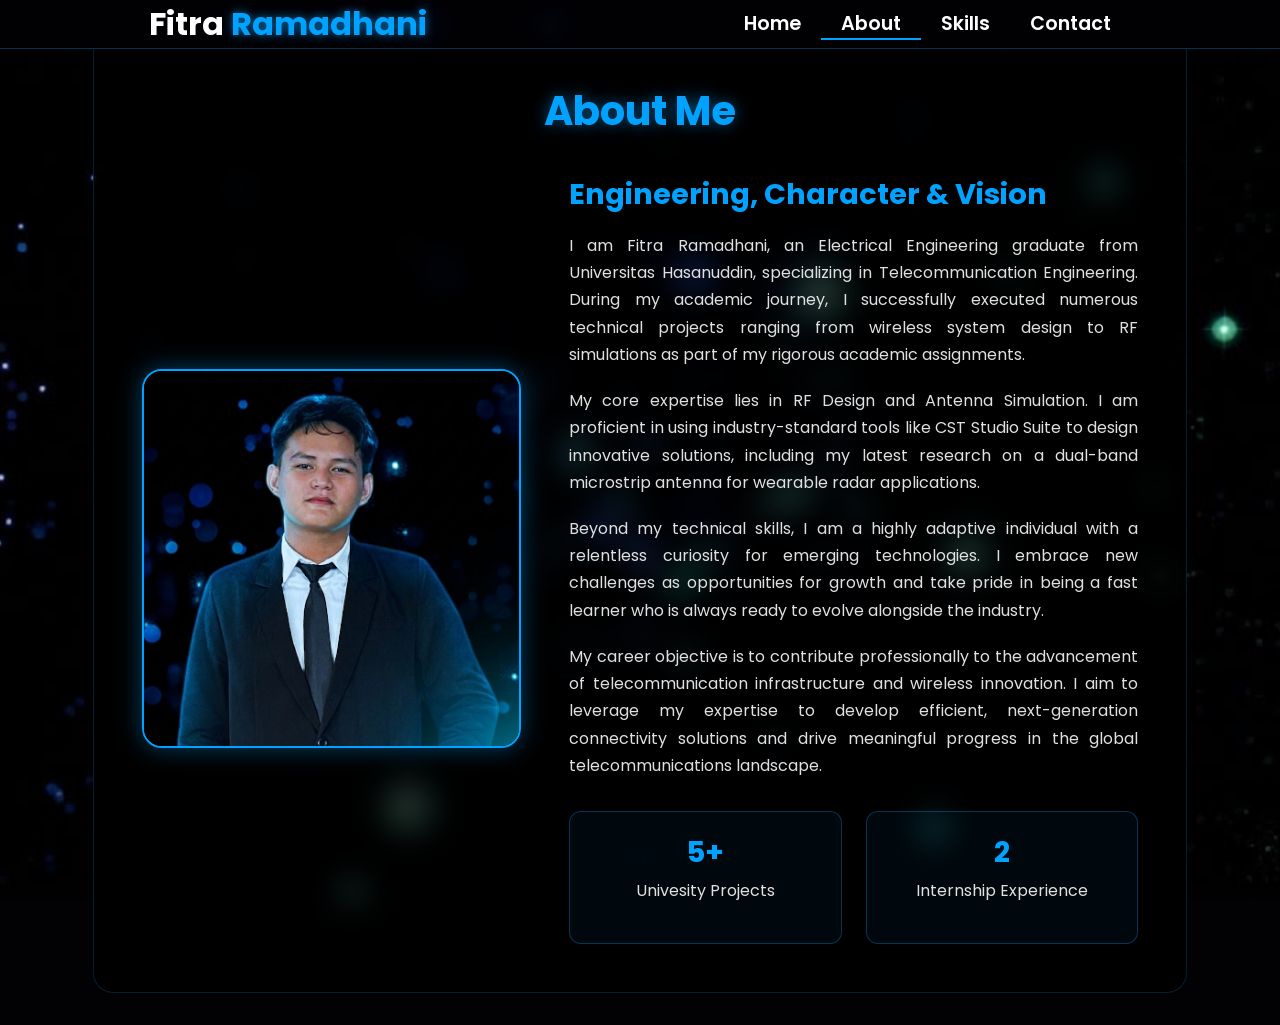
==== about.html @ 30876c9f "Cleanup: Remove Service menu from Index and ensure responsiveness" ====
<!DOCTYPE html>
<html lang="en">

<head>
    <meta charset="UTF-8">
    <meta name="viewport" content="width=device-width, initial-scale=1.0">
    <link rel="stylesheet" href="https://cdnjs.cloudflare.com/ajax/libs/font-awesome/6.5.1/css/all.min.css">
    <link rel="stylesheet" href="https://unpkg.com/aos@next/dist/aos.css" />

    <style>
        @import url("https://fonts.googleapis.com/css2?family=Poppins:wght@100;200;300;400;500;600;700&display=swap");

        * {
            padding: 0;
            margin: 0;
            font-family: "Poppins", sans-serif;
            box-sizing: border-box;
        }

        body {
            width: 100%;
            min-height: 100vh;
            background-image: url("./img/background.png");
            background-size: cover;
            background-position: center;
            background-attachment: fixed;
            overflow-x: hidden;
            position: relative;
            background-color: #020205;
        }

        /* Navigasi - Menyesuaikan tema Biru */
        nav {
        position: fixed;
        top: 0;
        width: 100%;
        background: rgba(2, 2, 5, 0.85); /* Semi-transparan */
        backdrop-filter: blur(12px);    /* Efek kaca */
        border-bottom: 1px solid rgba(0, 162, 255, 0.3); /* Border Biru Tipis */
        z-index: 1000;
        }

        .nav-container {
            width: 100%;
            height: 100%;
            display: flex;
            justify-content: space-around;
            align-items: center;
        }

        .logo {
            color: white;
            font-size: 2rem;
            font-weight: bold;
        }

        .logo span {
            color: #00a2ff;
            text-shadow: 0 0 10px rgba(0, 162, 255, 0.7);
        }

        .hamburg, .cancel {
            cursor: pointer;
            position: absolute;
            right: 15px;
            top: 10px;
            color: white;
            display: none;
            font-size: clamp(2.5rem, 0.5rem + 5vw, 3rem);
        }

        .nav-container .links {
            display: flex;
        }

        .nav-container .links a {
            font-size: 1.2rem;
            color: white;
            margin: 0 20px;
            text-decoration: none;
            font-weight: 550;
            transition: 0.3s linear;
        }

        .nav-container .links a:hover, .nav-container .links .active {
            color: #00a2ff;
            border-bottom: 2px solid #00a2ff;
        }

        .dropdown {
            z-index: 1000;
            position: fixed;
            top: 0;
            left: 0;
            right: 0;
            transform: translateY(-500px);
            width: 100%;
            height: auto;
            backdrop-filter: blur(8px) brightness(40%);
            box-shadow: 0 0 20px black;
            transition: 0.3s ease-in-out;
        }

        .dropdown .links a {
            display: flex;
            color: white;
            text-decoration: none;
            padding: 15px 0;
            justify-content: center;
            align-items: center;
        }

        .dropdown .links a:hover {
            background-color: #00a2ff;
        }

        /* About Section Styles - Tema Biru */
        .about-container {
            width: 100%;
            min-height: 90vh;
            display: flex;
            justify-content: center;
            align-items: center;
            padding: 2rem;
            position: relative;
        }

        .about-content {
            width: 90%;
            max-width: 1100px;
            background: rgba(0, 0, 0, 0.75);
            backdrop-filter: blur(15px);
            border-radius: 20px;
            padding: 3rem;
            color: white;
            border: 1px solid rgba(0, 162, 255, 0.2);
        }

        .about-header {
            text-align: center;
            margin-bottom: 2rem;
        }

        .about-header h1 {
            font-size: 2.5rem;
            color: #00a2ff;
            text-shadow: 0 0 15px rgba(0, 162, 255, 0.5);
            margin-bottom: 1rem;
        }

        .about-grid {
            display: grid;
            grid-template-columns: 1fr 1.5fr;
            gap: 3rem;
            align-items: center;
        }

        .about-image {
            width: 100%;
            aspect-ratio: 1;
            border-radius: 20px;
            overflow: hidden;
            border: 2px solid #00a2ff;
            box-shadow: 0 0 25px rgba(0, 162, 255, 0.4);
        }

        .about-image img {
            width: 100%;
            height: 100%;
            object-fit: cover;
            object-position: top;
        }

        .about-text h2 {
            color: #00a2ff;
            margin-bottom: 1rem;
            font-size: 1.8rem;
        }

        .about-text p {
            line-height: 1.7;
            margin-bottom: 1.2rem;
            color: #e0e0e0;
        }

        .stats {
            display: grid;
            grid-template-columns: repeat(2, 1fr);
            gap: 1.5rem;
            margin-top: 2rem;
        }

        .stat-item {
            background: rgba(0, 162, 255, 0.05);
            padding: 1.2rem;
            border-radius: 12px;
            text-align: center;
            border: 1px solid rgba(0, 162, 255, 0.3);
            transition: 0.3s;
            cursor: pointer;
        }

        .stat-item:hover {
            background: rgba(0, 162, 255, 0.15);
            transform: translateY(-5px);
            box-shadow: 0 0 15px rgba(0, 162, 255, 0.3);
        }

        .stat-item h3 {
            color: #00a2ff;
            font-size: 1.8rem;
            margin-bottom: 0.2rem;
        }

        /* Card Styles untuk Content Baru */
        .content-grid {
            display: grid;
            grid-template-columns: repeat(auto-fit, minmax(280px, 1fr));
            gap: 2rem;
            padding: 2rem 0;
        }

        .content-card {
            background: rgba(0, 162, 255, 0.05);
            border-radius: 15px;
            border: 1px solid rgba(0, 162, 255, 0.2);
            padding: 1.5rem;
            transition: 0.3s;
        }

        .back-button {
            display: inline-block;
            padding: 0.6rem 1.2rem;
            background: #00a2ff;
            color: white;
            border-radius: 5px;
            text-decoration: none;
            margin-bottom: 1.5rem;
        }

        @media (max-width: 884px) {
            .about-grid { grid-template-columns: 1fr; text-align: center; }
            .nav-container .links { display: none; }
            .hamburg { display: block; }
            .about-content { width: 95%; padding: 1.5rem; }
        }
    </style>
    <title>About - Fitra Ramadhani</title>
</head>

<body>
    <nav>
        <div class="nav-container">
            <div class="logo" data-aos="zoom-in" data-aos-duration="1500">
                Fitra <span>Ramadhani</span>
            </div>
            <div class="links">
                <div class="link" data-aos="fade-up" data-aos-duration="1500" data-aos-delay="100"><a href="index.html">Home</a></div>
                <div class="link active" data-aos="fade-up" data-aos-duration="1500" data-aos-delay="200"><a href="about.html">About</a></div>
                <div class="link" data-aos="fade-up" data-aos-duration="1500" data-aos-delay="300"><a href="skill.html">Skills</a></div>
                <div class="link" data-aos="fade-up" data-aos-duration="1500" data-aos-delay="500"><a href="contact.html">Contact</a></div>
            </div>
        </div>
        <i class="fa-solid fa-bars hamburg" onclick="hamburg()"></i>
        <div class="dropdown">
            <div class="links">
                <a href="index.html">Home</a>
                <a href="about.html">About</a>
                <a href="skill.html">Skills</a>
                <a href="service.html">Service</a>
                <a href="contact.html">Contact</a>
                <i class="fa-solid fa-xmark cancel" onclick="cancel()"></i>
            </div>
        </div>
    </nav>

    <div class="about-container">
        <div class="about-content" id="aboutContent">
            <div class="about-header" data-aos="fade-down" data-aos-duration="1500">
                <h1>About Me</h1>
            </div>

            <div class="about-grid">
                <div class="about-image" data-aos="fade-right" data-aos-duration="1500">
                    <img src="img/fitra_foto.jpg" alt="Fitra Ramadhani">
                </div>
                <div class="about-text" data-aos="fade-left" data-aos-duration="1500">
                <h2>Engineering, Character & Vision</h2>
                 <p style="text-align: justify;">
                     I am Fitra Ramadhani, an Electrical Engineering graduate from Universitas Hasanuddin, specializing in Telecommunication Engineering. During my academic journey, I successfully executed numerous technical projects ranging from wireless system design to RF simulations as part of my rigorous academic assignments.
                </p>
                <p style="text-align: justify;">
                    My core expertise lies in RF Design and Antenna Simulation. I am proficient in using industry-standard tools like CST Studio Suite to design innovative solutions, including my latest research on a dual-band microstrip antenna for wearable radar applications.
                </p>
                <p style="text-align: justify;">
                    Beyond my technical skills, I am a highly adaptive individual with a relentless curiosity for emerging technologies. I embrace new challenges as opportunities for growth and take pride in being a fast learner who is always ready to evolve alongside the industry.
                </p>
                <p style="text-align: justify;">
                 My career objective is to contribute professionally to the advancement of telecommunication infrastructure and wireless innovation. I aim to leverage my expertise to develop efficient, next-generation connectivity solutions and drive meaningful progress in the global telecommunications landscape.
                </p>

                    <div class="stats">
                        <div class="stat-item" data-aos="zoom-in" data-aos-delay="200" onclick="showProjects()">
                            <h3>5+</h3>
                            <p>Univesity Projects</p>
                        </div>
                        <div class="stat-item" data-aos="zoom-in" data-aos-delay="400" onclick="showExperience()">
                            <h3>2</h3>
                            <p>Internship Experience</p>
                        </div>
                    </div>
                </div>
            </div>
        </div>
    </div>

    <script src="https://unpkg.com/aos@next/dist/aos.js"></script>
    <script>
        AOS.init({ offset: 0 });

        function hamburg() { document.querySelector(".dropdown").style.transform = "translateY(0px)"; }
        function cancel() { document.querySelector(".dropdown").style.transform = "translateY(-500px)"; }

        function showProjects() {
    const aboutContent = document.getElementById('aboutContent');
    aboutContent.innerHTML = `
        <a href="about.html" class="back-button"><i class="fas fa-arrow-left"></i> Back</a>
        <div class="about-header" data-aos="fade-down"><h1>Technical Projects</h1></div>
        <div class="content-grid">
            <div class="content-card" data-aos="zoom-in" data-aos-delay="100">
                <h3 style="color: #00a2ff;"><i class="fas fa-satellite-dish"></i> Wearable Radar Antenna</h3>
                <p style="font-size: 0.9rem; margin-top: 5px; color: #aaa;">Apr 2025 - Mar 2026</p>
                <p style="text-align: justify; margin-top: 10px;">
                    Designed and fabricated a 2.4/5.8 GHz textile-based microstrip antenna for biomedical Doppler Radar. 
                    Optimized RF parameters (S11, Gain, Radiation Pattern) using <strong>CST Studio Suite</strong> and signal processing with MATLAB.
                </p>
                <a href="https://drive.google.com/file/d/1GwjJqLh9WIPq7xCtCMg2BJl02TJ6aSCq/view?usp=drivesdk" target="_blank" style="color: #00a2ff; text-decoration: none; font-size: 0.85rem;"><i class="fas fa-link"></i> View Project</a>
            </div>

            <div class="content-card" data-aos="zoom-in" data-aos-delay="200">
                <h3 style="color: #00a2ff;"><i class="fas fa-seedling"></i> IoT Automated Irrigation</h3>
                <p style="font-size: 0.9rem; margin-top: 5px; color: #aaa;">Feb 2025 - Jan 2026</p>
                <p style="text-align: justify; margin-top: 10px;">
                    Developed an end-to-end smart system using <strong>ESP32</strong> and C++ for real-time environmental monitoring. 
                    Integrated cloud transmission via TCP/IP to Blynk platform. Project officially registered for Intellectual Property Rights (HAKI).
                </p>
                <a href="https://drive.google.com/drive/folders/1y-k-Jf9e0nIULMdLLx1Ht9SujVCRx3xr" target="_blank" style="color: #00a2ff; text-decoration: none; font-size: 0.85rem;"><i class="fas fa-link"></i> View Project</a>
            </div>

            <div class="content-card" data-aos="zoom-in" data-aos-delay="300">
                <h3 style="color: #00a2ff;"><i class="fas fa-satellite"></i> Waveguide for Satellite</h3>
                <p style="font-size: 0.9rem; margin-top: 5px; color: #aaa;">Aug 2024 - Nov 2024</p>
                <p style="text-align: justify; margin-top: 10px;">
                    Technical design and optimization of a <strong>Rectangular Waveguide (8-14 GHz)</strong> for satellite downlink. 
                    Focused on integrating feed horns to maximize power distribution efficiency and radiation precision.
                </p>
                <a href="https://drive.google.com/file/d/1UuYe6tPhQhGoB0SQlt1J6uwA48VTvOps/view?usp=drivesdk" target="_blank" style="color: #00a2ff; text-decoration: none; font-size: 0.85rem;"><i class="fas fa-link"></i> View Project</a>
            </div>

            <div class="content-card" data-aos="zoom-in" data-aos-delay="400">
                <h3 style="color: #00a2ff;"><i class="fas fa-plane"></i> Triangular Array for UAV</h3>
                <p style="font-size: 0.9rem; margin-top: 5px; color: #aaa;">Aug 2024 - Dec 2024</p>
                <p style="text-align: justify; margin-top: 10px;">
                    Designed a 1.09 GHz 1x2 Triangular Microstrip Array Antenna for UAV downlink. 
                    Achieved a compact and lightweight design suitable for stable high-altitude data communication systems.
                </p>
                <a href="https://drive.google.com/file/d/1HpFKJbrlvkJS9GZM2DplZcv85PXoB3CR/view?usp=drivesdk" target="_blank" style="color: #00a2ff; text-decoration: none; font-size: 0.85rem;"><i class="fas fa-link"></i> View Project</a>
            </div>

            <div class="content-card" data-aos="zoom-in" data-aos-delay="500">
                <h3 style="color: #00a2ff;"><i class="fas fa-network-wired"></i> FTTH GPON Analysis</h3>
                <p style="font-size: 0.9rem; margin-top: 5px; color: #aaa;">Apr 2025 - Jul 2025</p>
                <p style="text-align: justify; margin-top: 10px;">
                    Technical feasibility study and broadband network design using <strong>GPON technology</strong>. 
                    Validated network quality and performance standards using <strong>OptiSystem</strong> simulations for residential areas.
                </p>
                <a href="https://docs.google.com/document/d/1FA26O0YLKLvs3Ofo6wm7HTkH-nO6iKVA/edit?usp=drivesdk" target="_blank" style="color: #00a2ff; text-decoration: none; font-size: 0.85rem;"><i class="fas fa-link"></i> View Project</a>
            </div>
        </div>
    `;
    AOS.refresh();
}

function showExperience() {
    const aboutContent = document.getElementById('aboutContent');
    aboutContent.innerHTML = `
        <a href="about.html" class="back-button"><i class="fas fa-arrow-left"></i> Back</a>
        <div class="about-header" data-aos="fade-down">
            <h1>Professional Experience</h1>
        </div>
        <div class="content-grid">
            
            <div class="content-card" data-aos="fade-up" data-aos-delay="100">
                <h3 style="color: #00a2ff;"><i class="fas fa-plane-departure"></i> Assistant Engineer Intern</h3>
                <h4 style="color: #fff; margin-top: 5px;">AirNav Indonesia - MATSC Branch</h4>
                <p style="font-size: 0.8rem; color: #888;">Dec 2024 - Feb 2025 | Part-Time</p>
                <p style="text-align: justify; margin-top: 10px; font-size: 0.95rem;">
                    Contributed to the maintenance and optimization of aviation technical infrastructure, including navigation systems 
                    (VOR, DME, ILS), ATC automation, and telecommunication networks. Responsibilities included performance monitoring, 
                    system troubleshooting, and testing radio and antenna equipment to ensure compliance with aviation safety and 
                    efficiency standards.
                </p>
            </div>

            <div class="content-card" data-aos="fade-up" data-aos-delay="200">
                <h3 style="color: #00a2ff;"><i class="fas fa-network-wired"></i> Assistant Engineer</h3>
                <h4 style="color: #fff; margin-top: 5px;">PT Trans Nasional Teknologi</h4>
                <p style="font-size: 0.8rem; color: #888;">Jun 2021 - Oct 2021 | Part-Time</p>
                <p style="text-align: justify; margin-top: 10px; font-size: 0.95rem;">
                    Engaged in network infrastructure processing and maintenance, covering Fiber Optic installation, wireless network 
                    setup, and configuration of <strong>Cisco & MikroTik</strong> devices. Managed connectivity stability, 
                    conducted site surveys for expansion planning, and developed technical documentation including network 
                    topology diagrams.
                </p>
            </div>

        </div>
    `;
    AOS.refresh();
}

    </script>
</body>
</html>
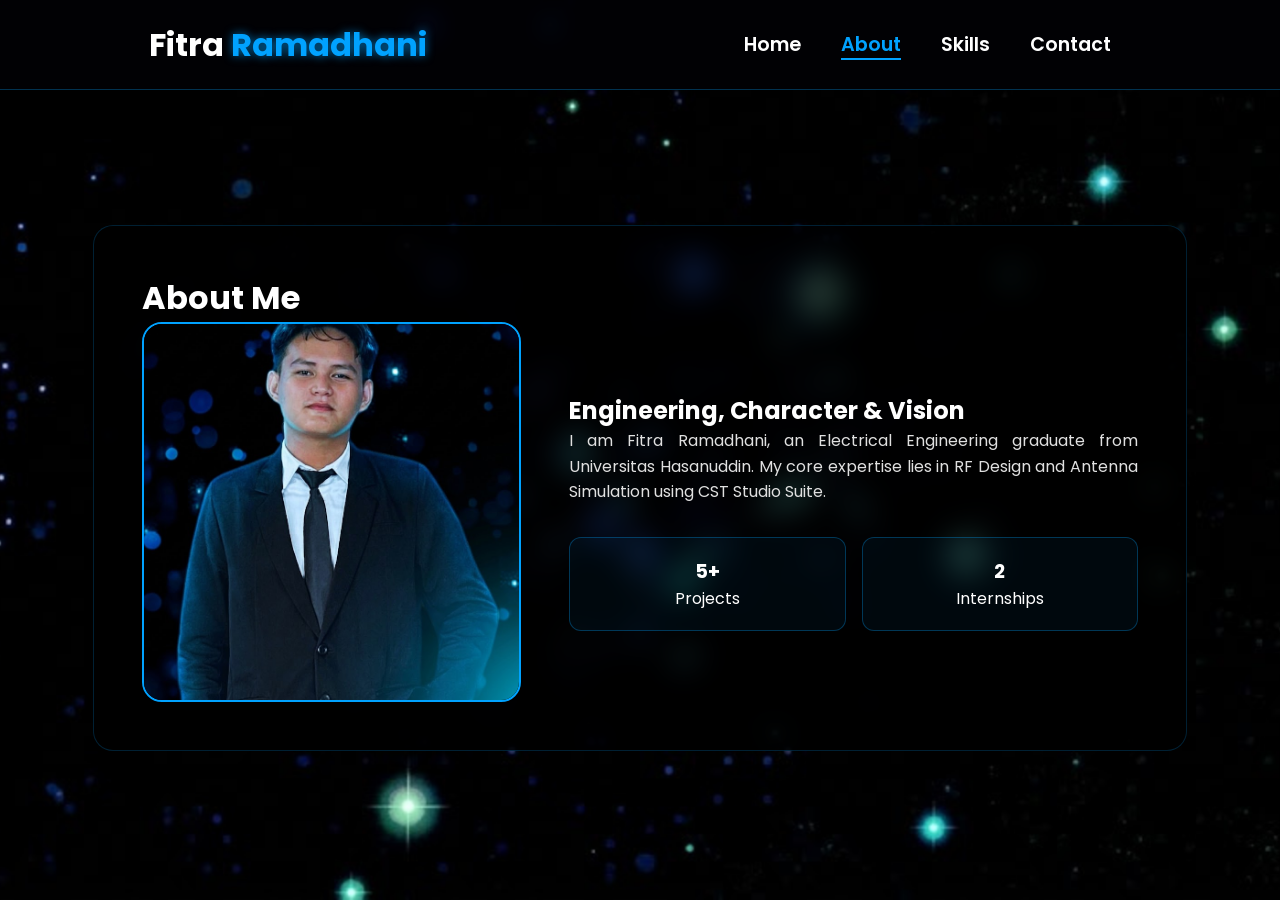
==== commit 5a1a01cc: "Final Fix: Navigation and Mobile Responsiveness" ====
--- a/about.html
+++ b/about.html
@@ -1,264 +1,54 @@
 <!DOCTYPE html>
 <html lang="en">
-
 <head>
     <meta charset="UTF-8">
     <meta name="viewport" content="width=device-width, initial-scale=1.0">
     <link rel="stylesheet" href="https://cdnjs.cloudflare.com/ajax/libs/font-awesome/6.5.1/css/all.min.css">
     <link rel="stylesheet" href="https://unpkg.com/aos@next/dist/aos.css" />
-
     <style>
         @import url("https://fonts.googleapis.com/css2?family=Poppins:wght@100;200;300;400;500;600;700&display=swap");
+        * { padding: 0; margin: 0; font-family: "Poppins", sans-serif; box-sizing: border-box; }
+        body { width: 100%; min-height: 100vh; background: #020205 url("./img/background.png") no-repeat center center fixed; background-size: cover; overflow-x: hidden; }
+        
+        nav { position: fixed; top: 0; width: 100%; background: rgba(2, 2, 5, 0.85); backdrop-filter: blur(12px); border-bottom: 1px solid rgba(0, 162, 255, 0.3); z-index: 1000; height: 10vh; display: flex; align-items: center; }
+        .nav-container { width: 100%; display: flex; justify-content: space-around; align-items: center; }
+        .logo { color: white; font-size: 2rem; font-weight: bold; }
+        .logo span { color: #00a2ff; text-shadow: 0 0 10px rgba(0, 162, 255, 0.7); }
+        .nav-container .links { display: flex; }
+        .nav-container .links a { font-size: 1.2rem; color: white; margin: 0 20px; text-decoration: none; font-weight: 550; transition: 0.3s; }
+        .nav-container .links .active a { color: #00a2ff; border-bottom: 2px solid #00a2ff; }
 
-        * {
-            padding: 0;
-            margin: 0;
-            font-family: "Poppins", sans-serif;
-            box-sizing: border-box;
-        }
+        .about-container { width: 100%; min-height: 100vh; display: flex; justify-content: center; align-items: center; padding: 12vh 2rem 2rem; }
+        .about-content { width: 90%; max-width: 1100px; background: rgba(0, 0, 0, 0.75); backdrop-filter: blur(15px); border-radius: 20px; padding: 3rem; color: white; border: 1px solid rgba(0, 162, 255, 0.2); }
+        .about-grid { display: grid; grid-template-columns: 1fr 1.5fr; gap: 3rem; align-items: center; }
+        .about-image { width: 100%; aspect-ratio: 1; border-radius: 20px; overflow: hidden; border: 2px solid #00a2ff; }
+        .about-image img { width: 100%; height: 100%; object-fit: cover; }
+        
+        .stat-item { background: rgba(0, 162, 255, 0.05); padding: 1.2rem; border-radius: 12px; text-align: center; border: 1px solid rgba(0, 162, 255, 0.3); cursor: pointer; transition: 0.3s; }
+        .stat-item:hover { background: rgba(0, 162, 255, 0.15); transform: translateY(-5px); }
+        
+        .content-grid { display: grid; grid-template-columns: repeat(auto-fit, minmax(280px, 1fr)); gap: 2rem; margin-top: 2rem; }
+        .content-card { background: rgba(0, 162, 255, 0.05); border-radius: 15px; border: 1px solid rgba(0, 162, 255, 0.2); padding: 1.5rem; }
+        .back-button { display: inline-block; padding: 0.6rem 1.2rem; background: #00a2ff; color: white; border-radius: 5px; text-decoration: none; margin-bottom: 1.5rem; }
 
-        body {
-            width: 100%;
-            min-height: 100vh;
-            background-image: url("./img/background.png");
-            background-size: cover;
-            background-position: center;
-            background-attachment: fixed;
-            overflow-x: hidden;
-            position: relative;
-            background-color: #020205;
-        }
+        .hamburg, .cancel { cursor: pointer; color: white; display: none; font-size: 2.5rem; }
+        .dropdown { z-index: 1001; position: fixed; top: 0; left: 0; width: 100%; transform: translateY(-100%); background: rgba(2, 2, 5, 0.95); backdrop-filter: blur(8px); transition: 0.3s; }
+        .dropdown .links { display: flex; flex-direction: column; align-items: center; padding: 2rem; }
+        .dropdown .links a { color: white; text-decoration: none; padding: 15px; font-size: 1.5rem; }
 
-        /* Navigasi - Menyesuaikan tema Biru */
-        nav {
-        position: fixed;
-        top: 0;
-        width: 100%;
-        background: rgba(2, 2, 5, 0.85); /* Semi-transparan */
-        backdrop-filter: blur(12px);    /* Efek kaca */
-        border-bottom: 1px solid rgba(0, 162, 255, 0.3); /* Border Biru Tipis */
-        z-index: 1000;
-        }
-
-        .nav-container {
-            width: 100%;
-            height: 100%;
-            display: flex;
-            justify-content: space-around;
-            align-items: center;
-        }
-
-        .logo {
-            color: white;
-            font-size: 2rem;
-            font-weight: bold;
-        }
-
-        .logo span {
-            color: #00a2ff;
-            text-shadow: 0 0 10px rgba(0, 162, 255, 0.7);
-        }
-
-        .hamburg, .cancel {
-            cursor: pointer;
-            position: absolute;
-            right: 15px;
-            top: 10px;
-            color: white;
-            display: none;
-            font-size: clamp(2.5rem, 0.5rem + 5vw, 3rem);
-        }
-
-        .nav-container .links {
-            display: flex;
-        }
-
-        .nav-container .links a {
-            font-size: 1.2rem;
-            color: white;
-            margin: 0 20px;
-            text-decoration: none;
-            font-weight: 550;
-            transition: 0.3s linear;
-        }
-
-        .nav-container .links a:hover, .nav-container .links .active {
-            color: #00a2ff;
-            border-bottom: 2px solid #00a2ff;
-        }
-
-        .dropdown {
-            z-index: 1000;
-            position: fixed;
-            top: 0;
-            left: 0;
-            right: 0;
-            transform: translateY(-500px);
-            width: 100%;
-            height: auto;
-            backdrop-filter: blur(8px) brightness(40%);
-            box-shadow: 0 0 20px black;
-            transition: 0.3s ease-in-out;
-        }
-
-        .dropdown .links a {
-            display: flex;
-            color: white;
-            text-decoration: none;
-            padding: 15px 0;
-            justify-content: center;
-            align-items: center;
-        }
-
-        .dropdown .links a:hover {
-            background-color: #00a2ff;
-        }
-
-        /* About Section Styles - Tema Biru */
-        .about-container {
-            width: 100%;
-            min-height: 90vh;
-            display: flex;
-            justify-content: center;
-            align-items: center;
-            padding: 2rem;
-            position: relative;
-        }
-
-        .about-content {
-            width: 90%;
-            max-width: 1100px;
-            background: rgba(0, 0, 0, 0.75);
-            backdrop-filter: blur(15px);
-            border-radius: 20px;
-            padding: 3rem;
-            color: white;
-            border: 1px solid rgba(0, 162, 255, 0.2);
-        }
-
-        .about-header {
-            text-align: center;
-            margin-bottom: 2rem;
-        }
-
-        .about-header h1 {
-            font-size: 2.5rem;
-            color: #00a2ff;
-            text-shadow: 0 0 15px rgba(0, 162, 255, 0.5);
-            margin-bottom: 1rem;
-        }
-
-        .about-grid {
-            display: grid;
-            grid-template-columns: 1fr 1.5fr;
-            gap: 3rem;
-            align-items: center;
-        }
-
-        .about-image {
-            width: 100%;
-            aspect-ratio: 1;
-            border-radius: 20px;
-            overflow: hidden;
-            border: 2px solid #00a2ff;
-            box-shadow: 0 0 25px rgba(0, 162, 255, 0.4);
-        }
-
-        .about-image img {
-            width: 100%;
-            height: 100%;
-            object-fit: cover;
-            object-position: top;
-        }
-
-        .about-text h2 {
-            color: #00a2ff;
-            margin-bottom: 1rem;
-            font-size: 1.8rem;
-        }
-
-        .about-text p {
-            line-height: 1.7;
-            margin-bottom: 1.2rem;
-            color: #e0e0e0;
-        }
-
-        .stats {
-            display: grid;
-            grid-template-columns: repeat(2, 1fr);
-            gap: 1.5rem;
-            margin-top: 2rem;
-        }
-
-        .stat-item {
-            background: rgba(0, 162, 255, 0.05);
-            padding: 1.2rem;
-            border-radius: 12px;
-            text-align: center;
-            border: 1px solid rgba(0, 162, 255, 0.3);
-            transition: 0.3s;
-            cursor: pointer;
-        }
-
-        .stat-item:hover {
-            background: rgba(0, 162, 255, 0.15);
-            transform: translateY(-5px);
-            box-shadow: 0 0 15px rgba(0, 162, 255, 0.3);
-        }
-
-        .stat-item h3 {
-            color: #00a2ff;
-            font-size: 1.8rem;
-            margin-bottom: 0.2rem;
-        }
-
-        /* Card Styles untuk Content Baru */
-        .content-grid {
-            display: grid;
-            grid-template-columns: repeat(auto-fit, minmax(280px, 1fr));
-            gap: 2rem;
-            padding: 2rem 0;
-        }
-
-        .content-card {
-            background: rgba(0, 162, 255, 0.05);
-            border-radius: 15px;
-            border: 1px solid rgba(0, 162, 255, 0.2);
-            padding: 1.5rem;
-            transition: 0.3s;
-        }
-
-        .back-button {
-            display: inline-block;
-            padding: 0.6rem 1.2rem;
-            background: #00a2ff;
-            color: white;
-            border-radius: 5px;
-            text-decoration: none;
-            margin-bottom: 1.5rem;
-        }
-
-        @media (max-width: 884px) {
-            .about-grid { grid-template-columns: 1fr; text-align: center; }
-            .nav-container .links { display: none; }
-            .hamburg { display: block; }
-            .about-content { width: 95%; padding: 1.5rem; }
-        }
+        @media (max-width: 884px) { .about-grid { grid-template-columns: 1fr; text-align: center; } .nav-container .links { display: none; } .hamburg { display: block; position: absolute; right: 20px; } }
     </style>
     <title>About - Fitra Ramadhani</title>
 </head>
-
 <body>
     <nav>
         <div class="nav-container">
-            <div class="logo" data-aos="zoom-in" data-aos-duration="1500">
-                Fitra <span>Ramadhani</span>
-            </div>
+            <div class="logo">Fitra <span>Ramadhani</span></div>
             <div class="links">
-                <div class="link" data-aos="fade-up" data-aos-duration="1500" data-aos-delay="100"><a href="index.html">Home</a></div>
-                <div class="link active" data-aos="fade-up" data-aos-duration="1500" data-aos-delay="200"><a href="about.html">About</a></div>
-                <div class="link" data-aos="fade-up" data-aos-duration="1500" data-aos-delay="300"><a href="skill.html">Skills</a></div>
-                <div class="link" data-aos="fade-up" data-aos-duration="1500" data-aos-delay="500"><a href="contact.html">Contact</a></div>
+                <div class="link"><a href="index.html">Home</a></div>
+                <div class="link active"><a href="about.html">About</a></div>
+                <div class="link"><a href="skill.html">Skills</a></div>
+                <div class="link"><a href="contact.html">Contact</a></div>
             </div>
         </div>
         <i class="fa-solid fa-bars hamburg" onclick="hamburg()"></i>
@@ -267,7 +57,6 @@
                 <a href="index.html">Home</a>
                 <a href="about.html">About</a>
                 <a href="skill.html">Skills</a>
-                <a href="service.html">Service</a>
                 <a href="contact.html">Contact</a>
                 <i class="fa-solid fa-xmark cancel" onclick="cancel()"></i>
             </div>
@@ -276,38 +65,15 @@
 
     <div class="about-container">
         <div class="about-content" id="aboutContent">
-            <div class="about-header" data-aos="fade-down" data-aos-duration="1500">
-                <h1>About Me</h1>
-            </div>
-
+            <div class="about-header" data-aos="fade-down"><h1>About Me</h1></div>
             <div class="about-grid">
-                <div class="about-image" data-aos="fade-right" data-aos-duration="1500">
-                    <img src="img/fitra_foto.jpg" alt="Fitra Ramadhani">
-                </div>
-                <div class="about-text" data-aos="fade-left" data-aos-duration="1500">
-                <h2>Engineering, Character & Vision</h2>
-                 <p style="text-align: justify;">
-                     I am Fitra Ramadhani, an Electrical Engineering graduate from Universitas Hasanuddin, specializing in Telecommunication Engineering. During my academic journey, I successfully executed numerous technical projects ranging from wireless system design to RF simulations as part of my rigorous academic assignments.
-                </p>
-                <p style="text-align: justify;">
-                    My core expertise lies in RF Design and Antenna Simulation. I am proficient in using industry-standard tools like CST Studio Suite to design innovative solutions, including my latest research on a dual-band microstrip antenna for wearable radar applications.
-                </p>
-                <p style="text-align: justify;">
-                    Beyond my technical skills, I am a highly adaptive individual with a relentless curiosity for emerging technologies. I embrace new challenges as opportunities for growth and take pride in being a fast learner who is always ready to evolve alongside the industry.
-                </p>
-                <p style="text-align: justify;">
-                 My career objective is to contribute professionally to the advancement of telecommunication infrastructure and wireless innovation. I aim to leverage my expertise to develop efficient, next-generation connectivity solutions and drive meaningful progress in the global telecommunications landscape.
-                </p>
-
-                    <div class="stats">
-                        <div class="stat-item" data-aos="zoom-in" data-aos-delay="200" onclick="showProjects()">
-                            <h3>5+</h3>
-                            <p>Univesity Projects</p>
-                        </div>
-                        <div class="stat-item" data-aos="zoom-in" data-aos-delay="400" onclick="showExperience()">
-                            <h3>2</h3>
-                            <p>Internship Experience</p>
-                        </div>
+                <div class="about-image" data-aos="fade-right"><img src="img/fitra_foto.jpg" alt="Fitra"></div>
+                <div class="about-text" data-aos="fade-left">
+                    <h2>Engineering, Character & Vision</h2>
+                    <p style="text-align: justify; color: #e0e0e0; line-height: 1.6;">I am Fitra Ramadhani, an Electrical Engineering graduate from Universitas Hasanuddin. My core expertise lies in RF Design and Antenna Simulation using CST Studio Suite.</p>
+                    <div class="stats" style="display: grid; grid-template-columns: 1fr 1fr; gap: 1rem; margin-top: 2rem;">
+                        <div class="stat-item" onclick="showProjects()"><h3>5+</h3><p>Projects</p></div>
+                        <div class="stat-item" onclick="showExperience()"><h3>2</h3><p>Internships</p></div>
                     </div>
                 </div>
             </div>
@@ -317,108 +83,29 @@
     <script src="https://unpkg.com/aos@next/dist/aos.js"></script>
     <script>
         AOS.init({ offset: 0 });
-
         function hamburg() { document.querySelector(".dropdown").style.transform = "translateY(0px)"; }
-        function cancel() { document.querySelector(".dropdown").style.transform = "translateY(-500px)"; }
+        function cancel() { document.querySelector(".dropdown").style.transform = "translateY(-100%)"; }
 
         function showProjects() {
-    const aboutContent = document.getElementById('aboutContent');
-    aboutContent.innerHTML = `
-        <a href="about.html" class="back-button"><i class="fas fa-arrow-left"></i> Back</a>
-        <div class="about-header" data-aos="fade-down"><h1>Technical Projects</h1></div>
-        <div class="content-grid">
-            <div class="content-card" data-aos="zoom-in" data-aos-delay="100">
-                <h3 style="color: #00a2ff;"><i class="fas fa-satellite-dish"></i> Wearable Radar Antenna</h3>
-                <p style="font-size: 0.9rem; margin-top: 5px; color: #aaa;">Apr 2025 - Mar 2026</p>
-                <p style="text-align: justify; margin-top: 10px;">
-                    Designed and fabricated a 2.4/5.8 GHz textile-based microstrip antenna for biomedical Doppler Radar. 
-                    Optimized RF parameters (S11, Gain, Radiation Pattern) using <strong>CST Studio Suite</strong> and signal processing with MATLAB.
-                </p>
-                <a href="https://drive.google.com/file/d/1GwjJqLh9WIPq7xCtCMg2BJl02TJ6aSCq/view?usp=drivesdk" target="_blank" style="color: #00a2ff; text-decoration: none; font-size: 0.85rem;"><i class="fas fa-link"></i> View Project</a>
-            </div>
+            document.getElementById('aboutContent').innerHTML = `
+                <a href="about.html" class="back-button"><i class="fas fa-arrow-left"></i> Back</a>
+                <div class="about-header"><h1>Technical Projects</h1></div>
+                <div class="content-grid">
+                    <div class="content-card"><h3>Wearable Radar Antenna</h3><p>Designed 2.4/5.8 GHz antenna using CST Studio.</p></div>
+                    <div class="content-card"><h3>IoT Automated Irrigation</h3><p>ESP32 based smart system.</p></div>
+                </div>`;
+            AOS.refresh();
+        }
 
-            <div class="content-card" data-aos="zoom-in" data-aos-delay="200">
-                <h3 style="color: #00a2ff;"><i class="fas fa-seedling"></i> IoT Automated Irrigation</h3>
-                <p style="font-size: 0.9rem; margin-top: 5px; color: #aaa;">Feb 2025 - Jan 2026</p>
-                <p style="text-align: justify; margin-top: 10px;">
-                    Developed an end-to-end smart system using <strong>ESP32</strong> and C++ for real-time environmental monitoring. 
-                    Integrated cloud transmission via TCP/IP to Blynk platform. Project officially registered for Intellectual Property Rights (HAKI).
-                </p>
-                <a href="https://drive.google.com/drive/folders/1y-k-Jf9e0nIULMdLLx1Ht9SujVCRx3xr" target="_blank" style="color: #00a2ff; text-decoration: none; font-size: 0.85rem;"><i class="fas fa-link"></i> View Project</a>
-            </div>
-
-            <div class="content-card" data-aos="zoom-in" data-aos-delay="300">
-                <h3 style="color: #00a2ff;"><i class="fas fa-satellite"></i> Waveguide for Satellite</h3>
-                <p style="font-size: 0.9rem; margin-top: 5px; color: #aaa;">Aug 2024 - Nov 2024</p>
-                <p style="text-align: justify; margin-top: 10px;">
-                    Technical design and optimization of a <strong>Rectangular Waveguide (8-14 GHz)</strong> for satellite downlink. 
-                    Focused on integrating feed horns to maximize power distribution efficiency and radiation precision.
-                </p>
-                <a href="https://drive.google.com/file/d/1UuYe6tPhQhGoB0SQlt1J6uwA48VTvOps/view?usp=drivesdk" target="_blank" style="color: #00a2ff; text-decoration: none; font-size: 0.85rem;"><i class="fas fa-link"></i> View Project</a>
-            </div>
-
-            <div class="content-card" data-aos="zoom-in" data-aos-delay="400">
-                <h3 style="color: #00a2ff;"><i class="fas fa-plane"></i> Triangular Array for UAV</h3>
-                <p style="font-size: 0.9rem; margin-top: 5px; color: #aaa;">Aug 2024 - Dec 2024</p>
-                <p style="text-align: justify; margin-top: 10px;">
-                    Designed a 1.09 GHz 1x2 Triangular Microstrip Array Antenna for UAV downlink. 
-                    Achieved a compact and lightweight design suitable for stable high-altitude data communication systems.
-                </p>
-                <a href="https://drive.google.com/file/d/1HpFKJbrlvkJS9GZM2DplZcv85PXoB3CR/view?usp=drivesdk" target="_blank" style="color: #00a2ff; text-decoration: none; font-size: 0.85rem;"><i class="fas fa-link"></i> View Project</a>
-            </div>
-
-            <div class="content-card" data-aos="zoom-in" data-aos-delay="500">
-                <h3 style="color: #00a2ff;"><i class="fas fa-network-wired"></i> FTTH GPON Analysis</h3>
-                <p style="font-size: 0.9rem; margin-top: 5px; color: #aaa;">Apr 2025 - Jul 2025</p>
-                <p style="text-align: justify; margin-top: 10px;">
-                    Technical feasibility study and broadband network design using <strong>GPON technology</strong>. 
-                    Validated network quality and performance standards using <strong>OptiSystem</strong> simulations for residential areas.
-                </p>
-                <a href="https://docs.google.com/document/d/1FA26O0YLKLvs3Ofo6wm7HTkH-nO6iKVA/edit?usp=drivesdk" target="_blank" style="color: #00a2ff; text-decoration: none; font-size: 0.85rem;"><i class="fas fa-link"></i> View Project</a>
-            </div>
-        </div>
-    `;
-    AOS.refresh();
-}
-
-function showExperience() {
-    const aboutContent = document.getElementById('aboutContent');
-    aboutContent.innerHTML = `
-        <a href="about.html" class="back-button"><i class="fas fa-arrow-left"></i> Back</a>
-        <div class="about-header" data-aos="fade-down">
-            <h1>Professional Experience</h1>
-        </div>
-        <div class="content-grid">
-            
-            <div class="content-card" data-aos="fade-up" data-aos-delay="100">
-                <h3 style="color: #00a2ff;"><i class="fas fa-plane-departure"></i> Assistant Engineer Intern</h3>
-                <h4 style="color: #fff; margin-top: 5px;">AirNav Indonesia - MATSC Branch</h4>
-                <p style="font-size: 0.8rem; color: #888;">Dec 2024 - Feb 2025 | Part-Time</p>
-                <p style="text-align: justify; margin-top: 10px; font-size: 0.95rem;">
-                    Contributed to the maintenance and optimization of aviation technical infrastructure, including navigation systems 
-                    (VOR, DME, ILS), ATC automation, and telecommunication networks. Responsibilities included performance monitoring, 
-                    system troubleshooting, and testing radio and antenna equipment to ensure compliance with aviation safety and 
-                    efficiency standards.
-                </p>
-            </div>
-
-            <div class="content-card" data-aos="fade-up" data-aos-delay="200">
-                <h3 style="color: #00a2ff;"><i class="fas fa-network-wired"></i> Assistant Engineer</h3>
-                <h4 style="color: #fff; margin-top: 5px;">PT Trans Nasional Teknologi</h4>
-                <p style="font-size: 0.8rem; color: #888;">Jun 2021 - Oct 2021 | Part-Time</p>
-                <p style="text-align: justify; margin-top: 10px; font-size: 0.95rem;">
-                    Engaged in network infrastructure processing and maintenance, covering Fiber Optic installation, wireless network 
-                    setup, and configuration of <strong>Cisco & MikroTik</strong> devices. Managed connectivity stability, 
-                    conducted site surveys for expansion planning, and developed technical documentation including network 
-                    topology diagrams.
-                </p>
-            </div>
-
-        </div>
-    `;
-    AOS.refresh();
-}
-
+        function showExperience() {
+            document.getElementById('aboutContent').innerHTML = `
+                <a href="about.html" class="back-button"><i class="fas fa-arrow-left"></i> Back</a>
+                <div class="about-header"><h1>Experience</h1></div>
+                <div class="content-grid">
+                    <div class="content-card"><h3>AirNav Indonesia</h3><p>Assistant Engineer Intern.</p></div>
+                </div>`;
+            AOS.refresh();
+        }
     </script>
 </body>
 </html>
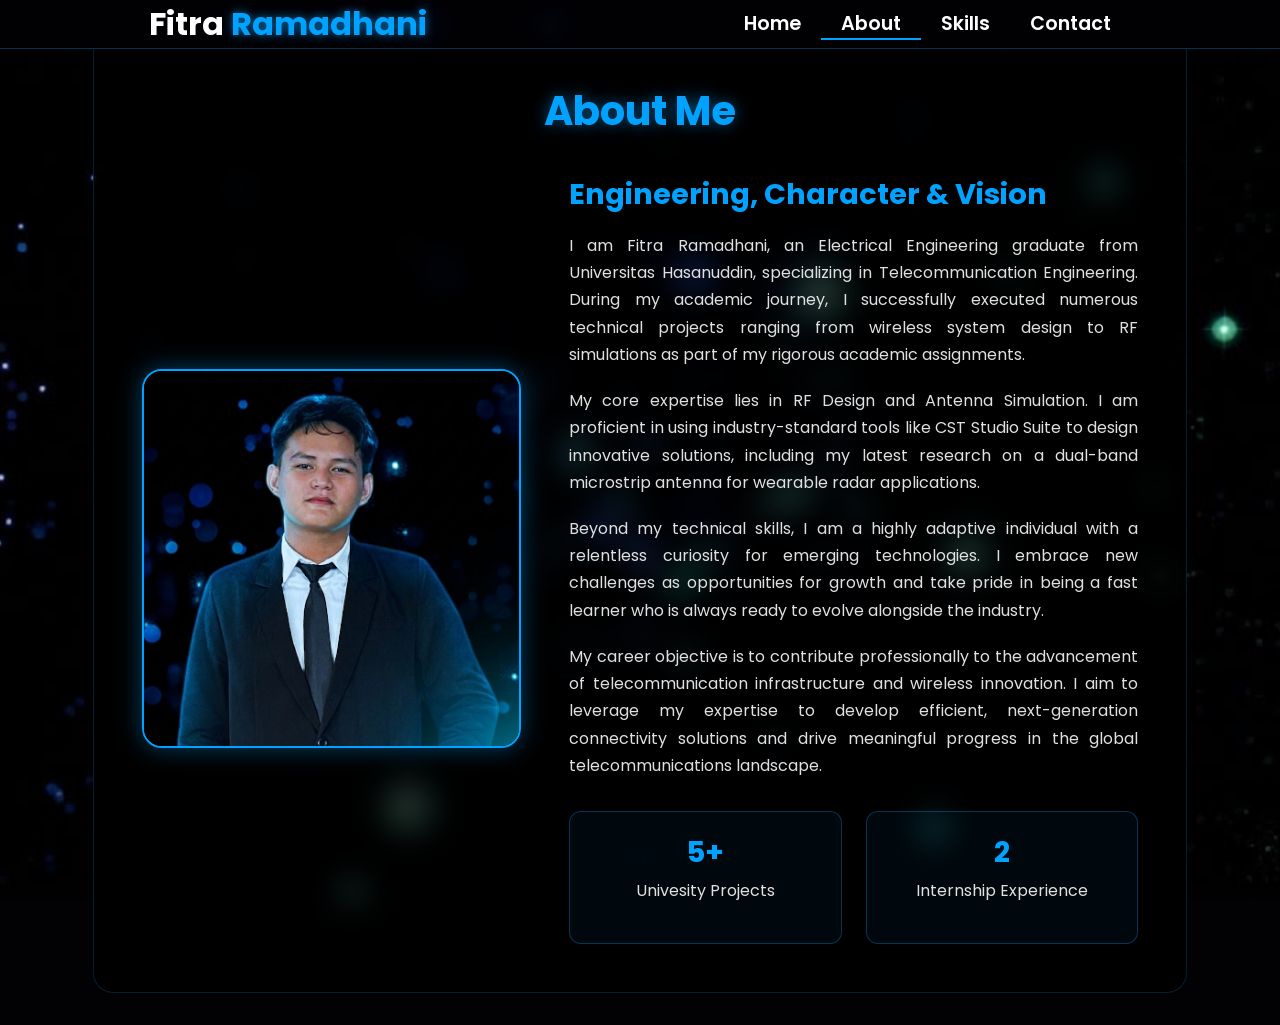
==== commit 84057d11: "Final Fix: Navigation and Mobile Responsiveness" ====
--- a/about.html
+++ b/about.html
@@ -1,54 +1,264 @@
 <!DOCTYPE html>
 <html lang="en">
+
 <head>
     <meta charset="UTF-8">
     <meta name="viewport" content="width=device-width, initial-scale=1.0">
     <link rel="stylesheet" href="https://cdnjs.cloudflare.com/ajax/libs/font-awesome/6.5.1/css/all.min.css">
     <link rel="stylesheet" href="https://unpkg.com/aos@next/dist/aos.css" />
+
     <style>
         @import url("https://fonts.googleapis.com/css2?family=Poppins:wght@100;200;300;400;500;600;700&display=swap");
-        * { padding: 0; margin: 0; font-family: "Poppins", sans-serif; box-sizing: border-box; }
-        body { width: 100%; min-height: 100vh; background: #020205 url("./img/background.png") no-repeat center center fixed; background-size: cover; overflow-x: hidden; }
-        
-        nav { position: fixed; top: 0; width: 100%; background: rgba(2, 2, 5, 0.85); backdrop-filter: blur(12px); border-bottom: 1px solid rgba(0, 162, 255, 0.3); z-index: 1000; height: 10vh; display: flex; align-items: center; }
-        .nav-container { width: 100%; display: flex; justify-content: space-around; align-items: center; }
-        .logo { color: white; font-size: 2rem; font-weight: bold; }
-        .logo span { color: #00a2ff; text-shadow: 0 0 10px rgba(0, 162, 255, 0.7); }
-        .nav-container .links { display: flex; }
-        .nav-container .links a { font-size: 1.2rem; color: white; margin: 0 20px; text-decoration: none; font-weight: 550; transition: 0.3s; }
-        .nav-container .links .active a { color: #00a2ff; border-bottom: 2px solid #00a2ff; }
-
-        .about-container { width: 100%; min-height: 100vh; display: flex; justify-content: center; align-items: center; padding: 12vh 2rem 2rem; }
-        .about-content { width: 90%; max-width: 1100px; background: rgba(0, 0, 0, 0.75); backdrop-filter: blur(15px); border-radius: 20px; padding: 3rem; color: white; border: 1px solid rgba(0, 162, 255, 0.2); }
-        .about-grid { display: grid; grid-template-columns: 1fr 1.5fr; gap: 3rem; align-items: center; }
-        .about-image { width: 100%; aspect-ratio: 1; border-radius: 20px; overflow: hidden; border: 2px solid #00a2ff; }
-        .about-image img { width: 100%; height: 100%; object-fit: cover; }
-        
-        .stat-item { background: rgba(0, 162, 255, 0.05); padding: 1.2rem; border-radius: 12px; text-align: center; border: 1px solid rgba(0, 162, 255, 0.3); cursor: pointer; transition: 0.3s; }
-        .stat-item:hover { background: rgba(0, 162, 255, 0.15); transform: translateY(-5px); }
-        
-        .content-grid { display: grid; grid-template-columns: repeat(auto-fit, minmax(280px, 1fr)); gap: 2rem; margin-top: 2rem; }
-        .content-card { background: rgba(0, 162, 255, 0.05); border-radius: 15px; border: 1px solid rgba(0, 162, 255, 0.2); padding: 1.5rem; }
-        .back-button { display: inline-block; padding: 0.6rem 1.2rem; background: #00a2ff; color: white; border-radius: 5px; text-decoration: none; margin-bottom: 1.5rem; }
-
-        .hamburg, .cancel { cursor: pointer; color: white; display: none; font-size: 2.5rem; }
-        .dropdown { z-index: 1001; position: fixed; top: 0; left: 0; width: 100%; transform: translateY(-100%); background: rgba(2, 2, 5, 0.95); backdrop-filter: blur(8px); transition: 0.3s; }
-        .dropdown .links { display: flex; flex-direction: column; align-items: center; padding: 2rem; }
-        .dropdown .links a { color: white; text-decoration: none; padding: 15px; font-size: 1.5rem; }
-
-        @media (max-width: 884px) { .about-grid { grid-template-columns: 1fr; text-align: center; } .nav-container .links { display: none; } .hamburg { display: block; position: absolute; right: 20px; } }
+
+        * {
+            padding: 0;
+            margin: 0;
+            font-family: "Poppins", sans-serif;
+            box-sizing: border-box;
+        }
+
+        body {
+            width: 100%;
+            min-height: 100vh;
+            background-image: url("./img/background.png");
+            background-size: cover;
+            background-position: center;
+            background-attachment: fixed;
+            overflow-x: hidden;
+            position: relative;
+            background-color: #020205;
+        }
+
+        /* Navigasi - Menyesuaikan tema Biru */
+        nav {
+        position: fixed;
+        top: 0;
+        width: 100%;
+        background: rgba(2, 2, 5, 0.85); /* Semi-transparan */
+        backdrop-filter: blur(12px);    /* Efek kaca */
+        border-bottom: 1px solid rgba(0, 162, 255, 0.3); /* Border Biru Tipis */
+        z-index: 1000;
+        }
+
+        .nav-container {
+            width: 100%;
+            height: 100%;
+            display: flex;
+            justify-content: space-around;
+            align-items: center;
+        }
+
+        .logo {
+            color: white;
+            font-size: 2rem;
+            font-weight: bold;
+        }
+
+        .logo span {
+            color: #00a2ff;
+            text-shadow: 0 0 10px rgba(0, 162, 255, 0.7);
+        }
+
+        .hamburg, .cancel {
+            cursor: pointer;
+            position: absolute;
+            right: 15px;
+            top: 10px;
+            color: white;
+            display: none;
+            font-size: clamp(2.5rem, 0.5rem + 5vw, 3rem);
+        }
+
+        .nav-container .links {
+            display: flex;
+        }
+
+        .nav-container .links a {
+            font-size: 1.2rem;
+            color: white;
+            margin: 0 20px;
+            text-decoration: none;
+            font-weight: 550;
+            transition: 0.3s linear;
+        }
+
+        .nav-container .links a:hover, .nav-container .links .active {
+            color: #00a2ff;
+            border-bottom: 2px solid #00a2ff;
+        }
+
+        .dropdown {
+            z-index: 1000;
+            position: fixed;
+            top: 0;
+            left: 0;
+            right: 0;
+            transform: translateY(-500px);
+            width: 100%;
+            height: auto;
+            backdrop-filter: blur(8px) brightness(40%);
+            box-shadow: 0 0 20px black;
+            transition: 0.3s ease-in-out;
+        }
+
+        .dropdown .links a {
+            display: flex;
+            color: white;
+            text-decoration: none;
+            padding: 15px 0;
+            justify-content: center;
+            align-items: center;
+        }
+
+        .dropdown .links a:hover {
+            background-color: #00a2ff;
+        }
+
+        /* About Section Styles - Tema Biru */
+        .about-container {
+            width: 100%;
+            min-height: 90vh;
+            display: flex;
+            justify-content: center;
+            align-items: center;
+            padding: 2rem;
+            position: relative;
+        }
+
+        .about-content {
+            width: 90%;
+            max-width: 1100px;
+            background: rgba(0, 0, 0, 0.75);
+            backdrop-filter: blur(15px);
+            border-radius: 20px;
+            padding: 3rem;
+            color: white;
+            border: 1px solid rgba(0, 162, 255, 0.2);
+        }
+
+        .about-header {
+            text-align: center;
+            margin-bottom: 2rem;
+        }
+
+        .about-header h1 {
+            font-size: 2.5rem;
+            color: #00a2ff;
+            text-shadow: 0 0 15px rgba(0, 162, 255, 0.5);
+            margin-bottom: 1rem;
+        }
+
+        .about-grid {
+            display: grid;
+            grid-template-columns: 1fr 1.5fr;
+            gap: 3rem;
+            align-items: center;
+        }
+
+        .about-image {
+            width: 100%;
+            aspect-ratio: 1;
+            border-radius: 20px;
+            overflow: hidden;
+            border: 2px solid #00a2ff;
+            box-shadow: 0 0 25px rgba(0, 162, 255, 0.4);
+        }
+
+        .about-image img {
+            width: 100%;
+            height: 100%;
+            object-fit: cover;
+            object-position: top;
+        }
+
+        .about-text h2 {
+            color: #00a2ff;
+            margin-bottom: 1rem;
+            font-size: 1.8rem;
+        }
+
+        .about-text p {
+            line-height: 1.7;
+            margin-bottom: 1.2rem;
+            color: #e0e0e0;
+        }
+
+        .stats {
+            display: grid;
+            grid-template-columns: repeat(2, 1fr);
+            gap: 1.5rem;
+            margin-top: 2rem;
+        }
+
+        .stat-item {
+            background: rgba(0, 162, 255, 0.05);
+            padding: 1.2rem;
+            border-radius: 12px;
+            text-align: center;
+            border: 1px solid rgba(0, 162, 255, 0.3);
+            transition: 0.3s;
+            cursor: pointer;
+        }
+
+        .stat-item:hover {
+            background: rgba(0, 162, 255, 0.15);
+            transform: translateY(-5px);
+            box-shadow: 0 0 15px rgba(0, 162, 255, 0.3);
+        }
+
+        .stat-item h3 {
+            color: #00a2ff;
+            font-size: 1.8rem;
+            margin-bottom: 0.2rem;
+        }
+
+        /* Card Styles untuk Content Baru */
+        .content-grid {
+            display: grid;
+            grid-template-columns: repeat(auto-fit, minmax(280px, 1fr));
+            gap: 2rem;
+            padding: 2rem 0;
+        }
+
+        .content-card {
+            background: rgba(0, 162, 255, 0.05);
+            border-radius: 15px;
+            border: 1px solid rgba(0, 162, 255, 0.2);
+            padding: 1.5rem;
+            transition: 0.3s;
+        }
+
+        .back-button {
+            display: inline-block;
+            padding: 0.6rem 1.2rem;
+            background: #00a2ff;
+            color: white;
+            border-radius: 5px;
+            text-decoration: none;
+            margin-bottom: 1.5rem;
+        }
+
+        @media (max-width: 884px) {
+            .about-grid { grid-template-columns: 1fr; text-align: center; }
+            .nav-container .links { display: none; }
+            .hamburg { display: block; }
+            .about-content { width: 95%; padding: 1.5rem; }
+        }
     </style>
     <title>About - Fitra Ramadhani</title>
 </head>
+
 <body>
     <nav>
         <div class="nav-container">
-            <div class="logo">Fitra <span>Ramadhani</span></div>
+            <div class="logo" data-aos="zoom-in" data-aos-duration="1500">
+                Fitra <span>Ramadhani</span>
+            </div>
             <div class="links">
-                <div class="link"><a href="index.html">Home</a></div>
-                <div class="link active"><a href="about.html">About</a></div>
-                <div class="link"><a href="skill.html">Skills</a></div>
-                <div class="link"><a href="contact.html">Contact</a></div>
+                <div class="link" data-aos="fade-up" data-aos-duration="1500" data-aos-delay="100"><a href="index.html">Home</a></div>
+                <div class="link active" data-aos="fade-up" data-aos-duration="1500" data-aos-delay="200"><a href="about.html">About</a></div>
+                <div class="link" data-aos="fade-up" data-aos-duration="1500" data-aos-delay="300"><a href="skill.html">Skills</a></div>
+                <div class="link" data-aos="fade-up" data-aos-duration="1500" data-aos-delay="500"><a href="contact.html">Contact</a></div>
             </div>
         </div>
         <i class="fa-solid fa-bars hamburg" onclick="hamburg()"></i>
@@ -57,6 +267,7 @@
                 <a href="index.html">Home</a>
                 <a href="about.html">About</a>
                 <a href="skill.html">Skills</a>
+                <a href="service.html">Service</a>
                 <a href="contact.html">Contact</a>
                 <i class="fa-solid fa-xmark cancel" onclick="cancel()"></i>
             </div>
@@ -65,15 +276,38 @@
 
     <div class="about-container">
         <div class="about-content" id="aboutContent">
-            <div class="about-header" data-aos="fade-down"><h1>About Me</h1></div>
+            <div class="about-header" data-aos="fade-down" data-aos-duration="1500">
+                <h1>About Me</h1>
+            </div>
+
             <div class="about-grid">
-                <div class="about-image" data-aos="fade-right"><img src="img/fitra_foto.jpg" alt="Fitra"></div>
-                <div class="about-text" data-aos="fade-left">
-                    <h2>Engineering, Character & Vision</h2>
-                    <p style="text-align: justify; color: #e0e0e0; line-height: 1.6;">I am Fitra Ramadhani, an Electrical Engineering graduate from Universitas Hasanuddin. My core expertise lies in RF Design and Antenna Simulation using CST Studio Suite.</p>
-                    <div class="stats" style="display: grid; grid-template-columns: 1fr 1fr; gap: 1rem; margin-top: 2rem;">
-                        <div class="stat-item" onclick="showProjects()"><h3>5+</h3><p>Projects</p></div>
-                        <div class="stat-item" onclick="showExperience()"><h3>2</h3><p>Internships</p></div>
+                <div class="about-image" data-aos="fade-right" data-aos-duration="1500">
+                    <img src="img/fitra_foto.jpg" alt="Fitra Ramadhani">
+                </div>
+                <div class="about-text" data-aos="fade-left" data-aos-duration="1500">
+                <h2>Engineering, Character & Vision</h2>
+                 <p style="text-align: justify;">
+                     I am Fitra Ramadhani, an Electrical Engineering graduate from Universitas Hasanuddin, specializing in Telecommunication Engineering. During my academic journey, I successfully executed numerous technical projects ranging from wireless system design to RF simulations as part of my rigorous academic assignments.
+                </p>
+                <p style="text-align: justify;">
+                    My core expertise lies in RF Design and Antenna Simulation. I am proficient in using industry-standard tools like CST Studio Suite to design innovative solutions, including my latest research on a dual-band microstrip antenna for wearable radar applications.
+                </p>
+                <p style="text-align: justify;">
+                    Beyond my technical skills, I am a highly adaptive individual with a relentless curiosity for emerging technologies. I embrace new challenges as opportunities for growth and take pride in being a fast learner who is always ready to evolve alongside the industry.
+                </p>
+                <p style="text-align: justify;">
+                 My career objective is to contribute professionally to the advancement of telecommunication infrastructure and wireless innovation. I aim to leverage my expertise to develop efficient, next-generation connectivity solutions and drive meaningful progress in the global telecommunications landscape.
+                </p>
+
+                    <div class="stats">
+                        <div class="stat-item" data-aos="zoom-in" data-aos-delay="200" onclick="showProjects()">
+                            <h3>5+</h3>
+                            <p>Univesity Projects</p>
+                        </div>
+                        <div class="stat-item" data-aos="zoom-in" data-aos-delay="400" onclick="showExperience()">
+                            <h3>2</h3>
+                            <p>Internship Experience</p>
+                        </div>
                     </div>
                 </div>
             </div>
@@ -83,29 +317,108 @@
     <script src="https://unpkg.com/aos@next/dist/aos.js"></script>
     <script>
         AOS.init({ offset: 0 });
+
         function hamburg() { document.querySelector(".dropdown").style.transform = "translateY(0px)"; }
-        function cancel() { document.querySelector(".dropdown").style.transform = "translateY(-100%)"; }
+        function cancel() { document.querySelector(".dropdown").style.transform = "translateY(-500px)"; }
 
         function showProjects() {
-            document.getElementById('aboutContent').innerHTML = `
-                <a href="about.html" class="back-button"><i class="fas fa-arrow-left"></i> Back</a>
-                <div class="about-header"><h1>Technical Projects</h1></div>
-                <div class="content-grid">
-                    <div class="content-card"><h3>Wearable Radar Antenna</h3><p>Designed 2.4/5.8 GHz antenna using CST Studio.</p></div>
-                    <div class="content-card"><h3>IoT Automated Irrigation</h3><p>ESP32 based smart system.</p></div>
-                </div>`;
-            AOS.refresh();
-        }
-
-        function showExperience() {
-            document.getElementById('aboutContent').innerHTML = `
-                <a href="about.html" class="back-button"><i class="fas fa-arrow-left"></i> Back</a>
-                <div class="about-header"><h1>Experience</h1></div>
-                <div class="content-grid">
-                    <div class="content-card"><h3>AirNav Indonesia</h3><p>Assistant Engineer Intern.</p></div>
-                </div>`;
-            AOS.refresh();
-        }
+    const aboutContent = document.getElementById('aboutContent');
+    aboutContent.innerHTML = `
+        <a href="about.html" class="back-button"><i class="fas fa-arrow-left"></i> Back</a>
+        <div class="about-header" data-aos="fade-down"><h1>Technical Projects</h1></div>
+        <div class="content-grid">
+            <div class="content-card" data-aos="zoom-in" data-aos-delay="100">
+                <h3 style="color: #00a2ff;"><i class="fas fa-satellite-dish"></i> Wearable Radar Antenna</h3>
+                <p style="font-size: 0.9rem; margin-top: 5px; color: #aaa;">Apr 2025 - Mar 2026</p>
+                <p style="text-align: justify; margin-top: 10px;">
+                    Designed and fabricated a 2.4/5.8 GHz textile-based microstrip antenna for biomedical Doppler Radar. 
+                    Optimized RF parameters (S11, Gain, Radiation Pattern) using <strong>CST Studio Suite</strong> and signal processing with MATLAB.
+                </p>
+                <a href="https://drive.google.com/file/d/1GwjJqLh9WIPq7xCtCMg2BJl02TJ6aSCq/view?usp=drivesdk" target="_blank" style="color: #00a2ff; text-decoration: none; font-size: 0.85rem;"><i class="fas fa-link"></i> View Project</a>
+            </div>
+
+            <div class="content-card" data-aos="zoom-in" data-aos-delay="200">
+                <h3 style="color: #00a2ff;"><i class="fas fa-seedling"></i> IoT Automated Irrigation</h3>
+                <p style="font-size: 0.9rem; margin-top: 5px; color: #aaa;">Feb 2025 - Jan 2026</p>
+                <p style="text-align: justify; margin-top: 10px;">
+                    Developed an end-to-end smart system using <strong>ESP32</strong> and C++ for real-time environmental monitoring. 
+                    Integrated cloud transmission via TCP/IP to Blynk platform. Project officially registered for Intellectual Property Rights (HAKI).
+                </p>
+                <a href="https://drive.google.com/drive/folders/1y-k-Jf9e0nIULMdLLx1Ht9SujVCRx3xr" target="_blank" style="color: #00a2ff; text-decoration: none; font-size: 0.85rem;"><i class="fas fa-link"></i> View Project</a>
+            </div>
+
+            <div class="content-card" data-aos="zoom-in" data-aos-delay="300">
+                <h3 style="color: #00a2ff;"><i class="fas fa-satellite"></i> Waveguide for Satellite</h3>
+                <p style="font-size: 0.9rem; margin-top: 5px; color: #aaa;">Aug 2024 - Nov 2024</p>
+                <p style="text-align: justify; margin-top: 10px;">
+                    Technical design and optimization of a <strong>Rectangular Waveguide (8-14 GHz)</strong> for satellite downlink. 
+                    Focused on integrating feed horns to maximize power distribution efficiency and radiation precision.
+                </p>
+                <a href="https://drive.google.com/file/d/1UuYe6tPhQhGoB0SQlt1J6uwA48VTvOps/view?usp=drivesdk" target="_blank" style="color: #00a2ff; text-decoration: none; font-size: 0.85rem;"><i class="fas fa-link"></i> View Project</a>
+            </div>
+
+            <div class="content-card" data-aos="zoom-in" data-aos-delay="400">
+                <h3 style="color: #00a2ff;"><i class="fas fa-plane"></i> Triangular Array for UAV</h3>
+                <p style="font-size: 0.9rem; margin-top: 5px; color: #aaa;">Aug 2024 - Dec 2024</p>
+                <p style="text-align: justify; margin-top: 10px;">
+                    Designed a 1.09 GHz 1x2 Triangular Microstrip Array Antenna for UAV downlink. 
+                    Achieved a compact and lightweight design suitable for stable high-altitude data communication systems.
+                </p>
+                <a href="https://drive.google.com/file/d/1HpFKJbrlvkJS9GZM2DplZcv85PXoB3CR/view?usp=drivesdk" target="_blank" style="color: #00a2ff; text-decoration: none; font-size: 0.85rem;"><i class="fas fa-link"></i> View Project</a>
+            </div>
+
+            <div class="content-card" data-aos="zoom-in" data-aos-delay="500">
+                <h3 style="color: #00a2ff;"><i class="fas fa-network-wired"></i> FTTH GPON Analysis</h3>
+                <p style="font-size: 0.9rem; margin-top: 5px; color: #aaa;">Apr 2025 - Jul 2025</p>
+                <p style="text-align: justify; margin-top: 10px;">
+                    Technical feasibility study and broadband network design using <strong>GPON technology</strong>. 
+                    Validated network quality and performance standards using <strong>OptiSystem</strong> simulations for residential areas.
+                </p>
+                <a href="https://docs.google.com/document/d/1FA26O0YLKLvs3Ofo6wm7HTkH-nO6iKVA/edit?usp=drivesdk" target="_blank" style="color: #00a2ff; text-decoration: none; font-size: 0.85rem;"><i class="fas fa-link"></i> View Project</a>
+            </div>
+        </div>
+    `;
+    AOS.refresh();
+}
+
+function showExperience() {
+    const aboutContent = document.getElementById('aboutContent');
+    aboutContent.innerHTML = `
+        <a href="about.html" class="back-button"><i class="fas fa-arrow-left"></i> Back</a>
+        <div class="about-header" data-aos="fade-down">
+            <h1>Professional Experience</h1>
+        </div>
+        <div class="content-grid">
+            
+            <div class="content-card" data-aos="fade-up" data-aos-delay="100">
+                <h3 style="color: #00a2ff;"><i class="fas fa-plane-departure"></i> Assistant Engineer Intern</h3>
+                <h4 style="color: #fff; margin-top: 5px;">AirNav Indonesia - MATSC Branch</h4>
+                <p style="font-size: 0.8rem; color: #888;">Dec 2024 - Feb 2025 | Part-Time</p>
+                <p style="text-align: justify; margin-top: 10px; font-size: 0.95rem;">
+                    Contributed to the maintenance and optimization of aviation technical infrastructure, including navigation systems 
+                    (VOR, DME, ILS), ATC automation, and telecommunication networks. Responsibilities included performance monitoring, 
+                    system troubleshooting, and testing radio and antenna equipment to ensure compliance with aviation safety and 
+                    efficiency standards.
+                </p>
+            </div>
+
+            <div class="content-card" data-aos="fade-up" data-aos-delay="200">
+                <h3 style="color: #00a2ff;"><i class="fas fa-network-wired"></i> Assistant Engineer</h3>
+                <h4 style="color: #fff; margin-top: 5px;">PT Trans Nasional Teknologi</h4>
+                <p style="font-size: 0.8rem; color: #888;">Jun 2021 - Oct 2021 | Part-Time</p>
+                <p style="text-align: justify; margin-top: 10px; font-size: 0.95rem;">
+                    Engaged in network infrastructure processing and maintenance, covering Fiber Optic installation, wireless network 
+                    setup, and configuration of <strong>Cisco & MikroTik</strong> devices. Managed connectivity stability, 
+                    conducted site surveys for expansion planning, and developed technical documentation including network 
+                    topology diagrams.
+                </p>
+            </div>
+
+        </div>
+    `;
+    AOS.refresh();
+}
+
     </script>
 </body>
 </html>
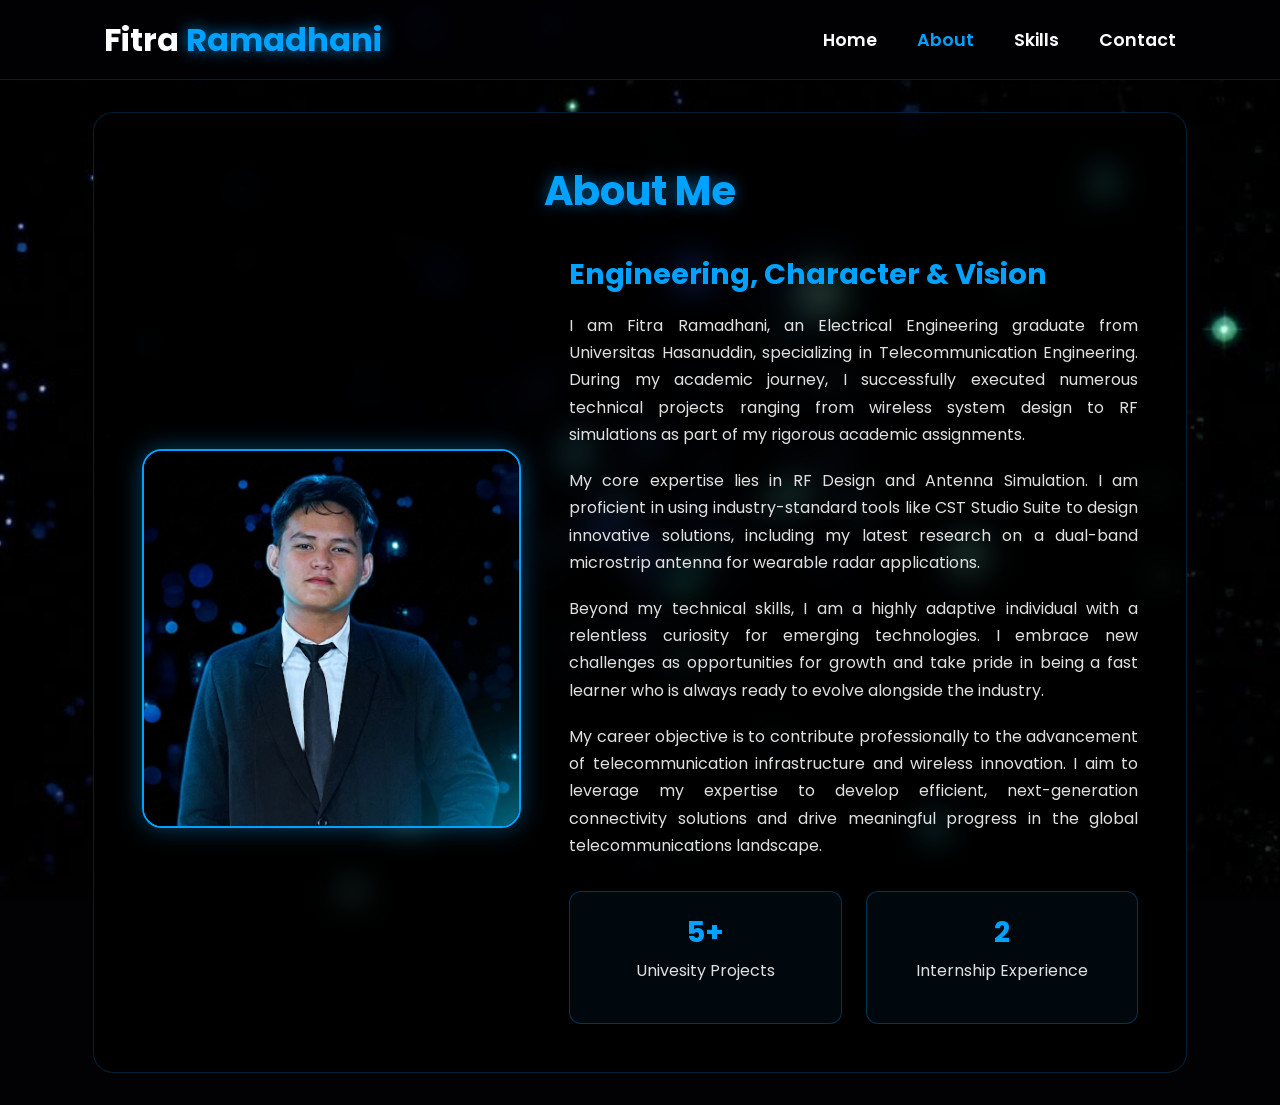
==== commit 6e12f9d8: "Final Fix: Navigation and Mobile Responsiveness" ====
--- a/about.html
+++ b/about.html
@@ -27,92 +27,138 @@
             overflow-x: hidden;
             position: relative;
             background-color: #020205;
-        }
-
-        /* Navigasi - Menyesuaikan tema Biru */
-        nav {
-        position: fixed;
-        top: 0;
-        width: 100%;
-        background: rgba(2, 2, 5, 0.85); /* Semi-transparan */
-        backdrop-filter: blur(12px);    /* Efek kaca */
-        border-bottom: 1px solid rgba(0, 162, 255, 0.3); /* Border Biru Tipis */
-        z-index: 1000;
-        }
-
-        .nav-container {
-            width: 100%;
-            height: 100%;
-            display: flex;
-            justify-content: space-around;
-            align-items: center;
-        }
-
-        .logo {
-            color: white;
-            font-size: 2rem;
-            font-weight: bold;
-        }
-
-        .logo span {
-            color: #00a2ff;
-            text-shadow: 0 0 10px rgba(0, 162, 255, 0.7);
-        }
-
-        .hamburg, .cancel {
-            cursor: pointer;
-            position: absolute;
-            right: 15px;
-            top: 10px;
-            color: white;
-            display: none;
-            font-size: clamp(2.5rem, 0.5rem + 5vw, 3rem);
-        }
-
-        .nav-container .links {
-            display: flex;
-        }
-
-        .nav-container .links a {
-            font-size: 1.2rem;
-            color: white;
-            margin: 0 20px;
-            text-decoration: none;
-            font-weight: 550;
-            transition: 0.3s linear;
-        }
-
-        .nav-container .links a:hover, .nav-container .links .active {
-            color: #00a2ff;
-            border-bottom: 2px solid #00a2ff;
-        }
-
-        .dropdown {
-            z-index: 1000;
-            position: fixed;
-            top: 0;
-            left: 0;
-            right: 0;
-            transform: translateY(-500px);
-            width: 100%;
-            height: auto;
-            backdrop-filter: blur(8px) brightness(40%);
-            box-shadow: 0 0 20px black;
-            transition: 0.3s ease-in-out;
-        }
-
-        .dropdown .links a {
-            display: flex;
-            color: white;
-            text-decoration: none;
-            padding: 15px 0;
-            justify-content: center;
-            align-items: center;
-        }
-
-        .dropdown .links a:hover {
-            background-color: #00a2ff;
-        }
+            padding-top: 80px;
+            section {
+            padding-top: 10vh;}
+        }
+/* --- Navigation Main --- */
+nav {
+    position: fixed;
+    top: 0;
+    width: 100%;
+    height: 80px; /* Tinggi tetap agar layout stabil */
+    background: rgba(2, 2, 5, 0.9); 
+    backdrop-filter: blur(15px);
+    border-bottom: 1px solid rgba(0, 162, 255, 0.2);
+    z-index: 2000; /* Z-index tinggi agar selalu di atas */
+    display: flex;
+    align-items: center;
+}
+
+.nav-container {
+    width: 100%;
+    max-width: 1200px;
+    margin: 0 auto;
+    display: flex;
+    justify-content: space-between; /* Lebih rapi untuk mobile */
+    align-items: center;
+    padding: 0 5%;
+}
+
+.logo {
+    color: white;
+    font-size: 2rem;
+    font-weight: bold;
+    cursor: default;
+}
+
+.logo span {
+    color: #00a2ff;
+    text-shadow: 0 0 15px rgba(0, 162, 255, 0.8);
+}
+
+/* --- Menu Desktop --- */
+.nav-container .links {
+    display: flex;
+    align-items: center;
+}
+
+.nav-container .links a {
+    font-size: 1.1rem;
+    color: white;
+    margin-left: 40px;
+    text-decoration: none;
+    font-weight: 550;
+    transition: 0.3s ease;
+    position: relative;
+}
+
+.nav-container .links a:hover,
+.nav-container .links .active a {
+    color: #00a2ff;
+}
+
+/* --- Hamburger & Cancel Icons --- */
+.hamburg, .cancel {
+    cursor: pointer;
+    color: white;
+    font-size: 2.5rem;
+    display: none; /* Sembunyi di desktop */
+    transition: 0.3s;
+}
+
+/* --- Mobile Dropdown Overlay --- */
+.dropdown {
+    position: fixed;
+    top: 0;
+    left: 0;
+    width: 100%;
+    height: 100vh; /* Full screen di mobile */
+    background: rgba(2, 2, 5, 0.98);
+    backdrop-filter: blur(15px);
+    z-index: 3000; /* Di atas segalanya */
+    display: flex;
+    flex-direction: column;
+    justify-content: center;
+    align-items: center;
+    transform: translateY(-100%); /* Sembunyi di atas layar */
+    transition: 0.5s cubic-bezier(0.6, 0.05, 0.01, 0.9);
+}
+
+/* Class ini akan dipicu oleh JS (dropdown.classList.add('active')) */
+.dropdown.active {
+    transform: translateY(0);
+}
+
+.dropdown .links {
+    display: flex;
+    flex-direction: column;
+    gap: 2rem;
+    text-align: center;
+}
+
+.dropdown .links a {
+    color: white;
+    text-decoration: none;
+    font-size: 2rem;
+    font-weight: 600;
+    transition: 0.3s;
+}
+
+.dropdown .links a:hover {
+    color: #00a2ff;
+    transform: scale(1.1);
+}
+
+/* Tombol X di dalam dropdown */
+.dropdown .cancel {
+    display: block;
+    position: absolute;
+    top: 20px;
+    right: 30px;
+}
+
+/* --- Responsive Media Query --- */
+@media (max-width: 884px) {
+    .nav-container .links {
+        display: none; /* Sembunyikan menu desktop */
+    }
+
+    .hamburg {
+        display: block; /* Munculkan tombol hamburger */
+    }
+}
+
 
         /* About Section Styles - Tema Biru */
         .about-container {
@@ -249,30 +295,47 @@
 </head>
 
 <body>
-    <nav>
-        <div class="nav-container">
-            <div class="logo" data-aos="zoom-in" data-aos-duration="1500">
-                Fitra <span>Ramadhani</span>
-            </div>
-            <div class="links">
-                <div class="link" data-aos="fade-up" data-aos-duration="1500" data-aos-delay="100"><a href="index.html">Home</a></div>
-                <div class="link active" data-aos="fade-up" data-aos-duration="1500" data-aos-delay="200"><a href="about.html">About</a></div>
-                <div class="link" data-aos="fade-up" data-aos-duration="1500" data-aos-delay="300"><a href="skill.html">Skills</a></div>
-                <div class="link" data-aos="fade-up" data-aos-duration="1500" data-aos-delay="500"><a href="contact.html">Contact</a></div>
-            </div>
-        </div>
+   <nav>
+    <div class="nav-container">
+        <!-- Logo -->
+        <div class="logo" data-aos="zoom-in" data-aos-duration="1500">
+            Fitra <span>Ramadhani</span>
+        </div>
+
+        <!-- Links Desktop -->
+        <div class="links">
+            <!-- Pindahkan class 'active' ke elemen <a> atau div sesuai kebutuhan CSS Anda -->
+            <div class="link" data-aos="fade-up" data-aos-duration="1500" data-aos-delay="100">
+                <a href="index.html">Home</a>
+            </div>
+            <div class="link active" data-aos="fade-up" data-aos-duration="1500" data-aos-delay="200">
+                <a href="about.html">About</a>
+            </div>
+            <div class="link" data-aos="fade-up" data-aos-duration="1500" data-aos-delay="300">
+                <a href="skill.html">Skills</a>
+            </div>
+            <div class="link" data-aos="fade-up" data-aos-duration="1500" data-aos-delay="500">
+                <a href="contact.html">Contact</a>
+            </div>
+        </div>
+
+        <!-- Hamburger Icon (Hanya muncul di Mobile) -->
         <i class="fa-solid fa-bars hamburg" onclick="hamburg()"></i>
-        <div class="dropdown">
-            <div class="links">
-                <a href="index.html">Home</a>
-                <a href="about.html">About</a>
-                <a href="skill.html">Skills</a>
-                <a href="service.html">Service</a>
-                <a href="contact.html">Contact</a>
-                <i class="fa-solid fa-xmark cancel" onclick="cancel()"></i>
-            </div>
-        </div>
-    </nav>
+    </div>
+
+    <!-- Mobile Dropdown Menu -->
+    <div class="dropdown">
+        <!-- Tombol Close di dalam Dropdown -->
+        <i class="fa-solid fa-xmark cancel" onclick="cancel()"></i>
+        
+        <div class="links">
+            <a href="index.html" onclick="cancel()">Home</a>
+            <a href="about.html" onclick="cancel()">About</a>
+            <a href="skill.html" onclick="cancel()">Skills</a>
+            <a href="contact.html" onclick="cancel()">Contact</a>
+        </div>
+    </div>
+</nav>
 
     <div class="about-container">
         <div class="about-content" id="aboutContent">
@@ -418,7 +481,15 @@
     `;
     AOS.refresh();
 }
-
+function hamburg() {
+    const dropdown = document.querySelector(".dropdown");
+    dropdown.classList.add("active");
+}
+
+function cancel() {
+    const dropdown = document.querySelector(".dropdown");
+    dropdown.classList.remove("active");
+}
     </script>
 </body>
 </html>
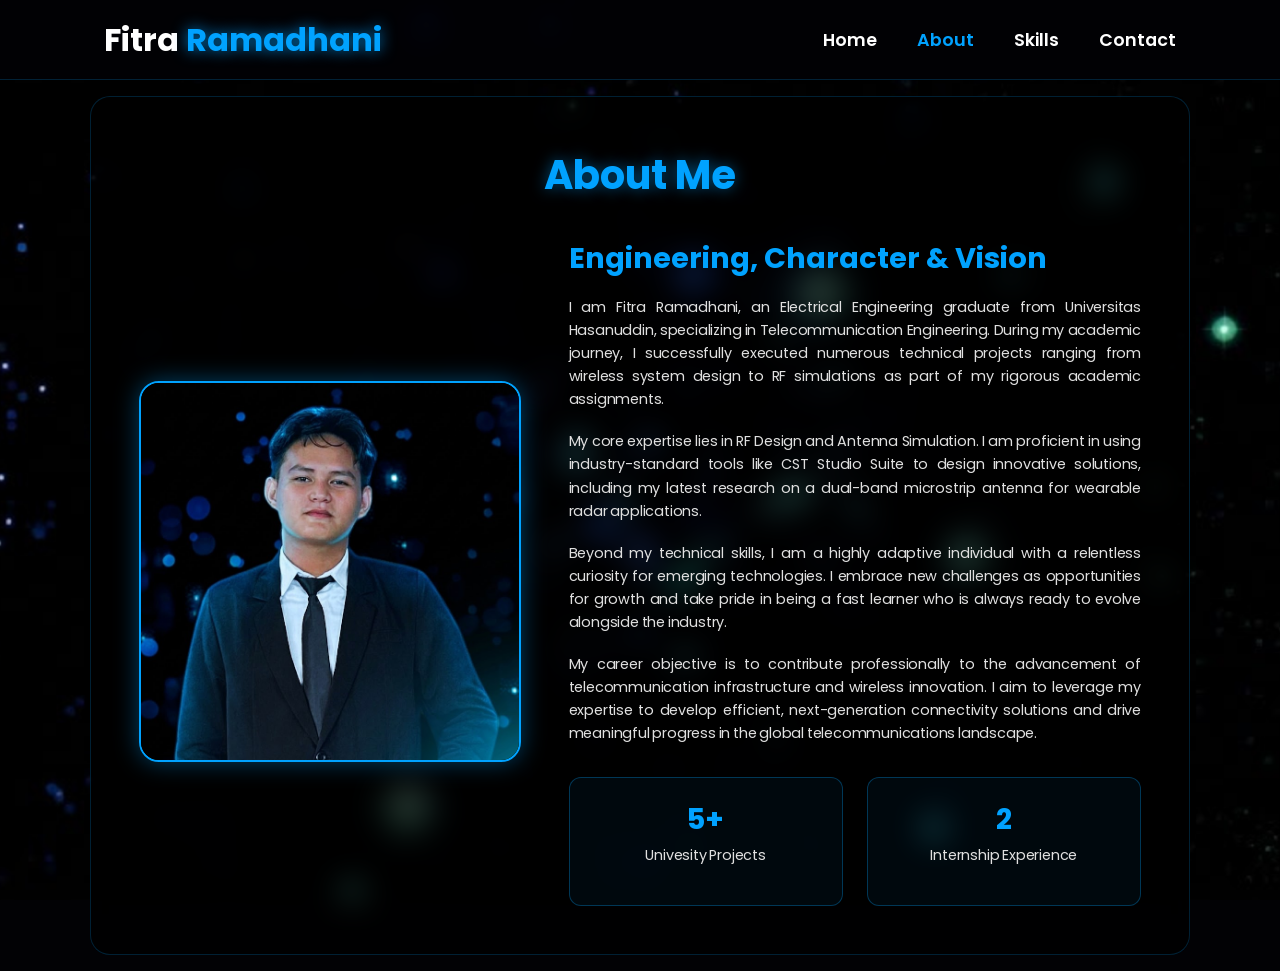
==== commit 3f6773c6: "Final Fix: Navigation and Mobile Responsiveness" ====
--- a/about.html
+++ b/about.html
@@ -162,13 +162,16 @@
 
         /* About Section Styles - Tema Biru */
         .about-container {
-            width: 100%;
-            min-height: 90vh;
-            display: flex;
-            justify-content: center;
-            align-items: center;
-            padding: 2rem;
-            position: relative;
+           width: 100%;
+    min-height: 90vh;
+    display: flex;
+    justify-content: center;
+    align-items: center;
+    /* Perkecil padding di mobile agar konten punya ruang */
+    padding: 1rem; 
+    position: relative;
+    box-sizing: border-box; /* SANGAT PENTING agar border tidak meluber */
+    overflow-x: hidden;
         }
 
         .about-content {
@@ -224,9 +227,16 @@
         }
 
         .about-text p {
-            line-height: 1.7;
+            line-height: 1.6;
             margin-bottom: 1.2rem;
             color: #e0e0e0;
+            font-size: 0.9rem; 
+            word-wrap: break-word; 
+            text-justify: inter-character; 
+            hyphens: auto;
+            -webkit-hyphens: auto;
+            letter-spacing: -0.2px; 
+            word-spacing: -1px;
         }
 
         .stats {
@@ -393,7 +403,7 @@
             <div class="content-card" data-aos="zoom-in" data-aos-delay="100">
                 <h3 style="color: #00a2ff;"><i class="fas fa-satellite-dish"></i> Wearable Radar Antenna</h3>
                 <p style="font-size: 0.9rem; margin-top: 5px; color: #aaa;">Apr 2025 - Mar 2026</p>
-                <p style="text-align: justify; margin-top: 10px;">
+                <p style="text-align: justify; margin-top: 10px; line-height: 1.6; margin-bottom: 1.2rem; color: #e0e0e0; font-size: 0.9rem; word-wrap: break-word; text-justify: inter-character; hyphens: auto; -webkit-hyphens: auto; letter-spacing: -0.2px; word-spacing: -1px;">
                     Designed and fabricated a 2.4/5.8 GHz textile-based microstrip antenna for biomedical Doppler Radar. 
                     Optimized RF parameters (S11, Gain, Radiation Pattern) using <strong>CST Studio Suite</strong> and signal processing with MATLAB.
                 </p>
@@ -403,7 +413,7 @@
             <div class="content-card" data-aos="zoom-in" data-aos-delay="200">
                 <h3 style="color: #00a2ff;"><i class="fas fa-seedling"></i> IoT Automated Irrigation</h3>
                 <p style="font-size: 0.9rem; margin-top: 5px; color: #aaa;">Feb 2025 - Jan 2026</p>
-                <p style="text-align: justify; margin-top: 10px;">
+                <p style="text-align: justify; margin-top: 10px; line-height: 1.6; margin-bottom: 1.2rem; color: #e0e0e0; font-size: 0.9rem; word-wrap: break-word; text-justify: inter-character; hyphens: auto; -webkit-hyphens: auto; letter-spacing: -0.2px; word-spacing: -1px;">
                     Developed an end-to-end smart system using <strong>ESP32</strong> and C++ for real-time environmental monitoring. 
                     Integrated cloud transmission via TCP/IP to Blynk platform. Project officially registered for Intellectual Property Rights (HAKI).
                 </p>
@@ -413,7 +423,7 @@
             <div class="content-card" data-aos="zoom-in" data-aos-delay="300">
                 <h3 style="color: #00a2ff;"><i class="fas fa-satellite"></i> Waveguide for Satellite</h3>
                 <p style="font-size: 0.9rem; margin-top: 5px; color: #aaa;">Aug 2024 - Nov 2024</p>
-                <p style="text-align: justify; margin-top: 10px;">
+                <p style="text-align: justify; margin-top: 10px; line-height: 1.6; margin-bottom: 1.2rem; color: #e0e0e0; font-size: 0.9rem; word-wrap: break-word; text-justify: inter-character; hyphens: auto; -webkit-hyphens: auto; letter-spacing: -0.2px; word-spacing: -1px;">
                     Technical design and optimization of a <strong>Rectangular Waveguide (8-14 GHz)</strong> for satellite downlink. 
                     Focused on integrating feed horns to maximize power distribution efficiency and radiation precision.
                 </p>
@@ -423,7 +433,7 @@
             <div class="content-card" data-aos="zoom-in" data-aos-delay="400">
                 <h3 style="color: #00a2ff;"><i class="fas fa-plane"></i> Triangular Array for UAV</h3>
                 <p style="font-size: 0.9rem; margin-top: 5px; color: #aaa;">Aug 2024 - Dec 2024</p>
-                <p style="text-align: justify; margin-top: 10px;">
+                <p style="text-align: justify; margin-top: 10px; line-height: 1.6; margin-bottom: 1.2rem; color: #e0e0e0; font-size: 0.9rem; word-wrap: break-word; text-justify: inter-character; hyphens: auto; -webkit-hyphens: auto; letter-spacing: -0.2px; word-spacing: -1px;">
                     Designed a 1.09 GHz 1x2 Triangular Microstrip Array Antenna for UAV downlink. 
                     Achieved a compact and lightweight design suitable for stable high-altitude data communication systems.
                 </p>
@@ -433,7 +443,7 @@
             <div class="content-card" data-aos="zoom-in" data-aos-delay="500">
                 <h3 style="color: #00a2ff;"><i class="fas fa-network-wired"></i> FTTH GPON Analysis</h3>
                 <p style="font-size: 0.9rem; margin-top: 5px; color: #aaa;">Apr 2025 - Jul 2025</p>
-                <p style="text-align: justify; margin-top: 10px;">
+                <p style="text-align: justify; margin-top: 10px; line-height: 1.6; margin-bottom: 1.2rem; color: #e0e0e0; font-size: 0.9rem; word-wrap: break-word; text-justify: inter-character; hyphens: auto; -webkit-hyphens: auto; letter-spacing: -0.2px; word-spacing: -1px;">
                     Technical feasibility study and broadband network design using <strong>GPON technology</strong>. 
                     Validated network quality and performance standards using <strong>OptiSystem</strong> simulations for residential areas.
                 </p>
@@ -457,7 +467,7 @@
                 <h3 style="color: #00a2ff;"><i class="fas fa-plane-departure"></i> Assistant Engineer Intern</h3>
                 <h4 style="color: #fff; margin-top: 5px;">AirNav Indonesia - MATSC Branch</h4>
                 <p style="font-size: 0.8rem; color: #888;">Dec 2024 - Feb 2025 | Part-Time</p>
-                <p style="text-align: justify; margin-top: 10px; font-size: 0.95rem;">
+                <p style="text-align: justify; margin-top: 10px; line-height: 1.6; margin-bottom: 1.2rem; color: #e0e0e0; font-size: 0.9rem; word-wrap: break-word; text-justify: inter-character; hyphens: auto; -webkit-hyphens: auto; letter-spacing: -0.2px; word-spacing: -1px;">
                     Contributed to the maintenance and optimization of aviation technical infrastructure, including navigation systems 
                     (VOR, DME, ILS), ATC automation, and telecommunication networks. Responsibilities included performance monitoring, 
                     system troubleshooting, and testing radio and antenna equipment to ensure compliance with aviation safety and 
@@ -469,7 +479,7 @@
                 <h3 style="color: #00a2ff;"><i class="fas fa-network-wired"></i> Assistant Engineer</h3>
                 <h4 style="color: #fff; margin-top: 5px;">PT Trans Nasional Teknologi</h4>
                 <p style="font-size: 0.8rem; color: #888;">Jun 2021 - Oct 2021 | Part-Time</p>
-                <p style="text-align: justify; margin-top: 10px; font-size: 0.95rem;">
+                <p style="text-align: justify; margin-top: 10px; line-height: 1.6; margin-bottom: 1.2rem; color: #e0e0e0; font-size: 0.9rem; word-wrap: break-word; text-justify: inter-character; hyphens: auto; -webkit-hyphens: auto; letter-spacing: -0.2px; word-spacing: -1px;">
                     Engaged in network infrastructure processing and maintenance, covering Fiber Optic installation, wireless network 
                     setup, and configuration of <strong>Cisco & MikroTik</strong> devices. Managed connectivity stability, 
                     conducted site surveys for expansion planning, and developed technical documentation including network 
